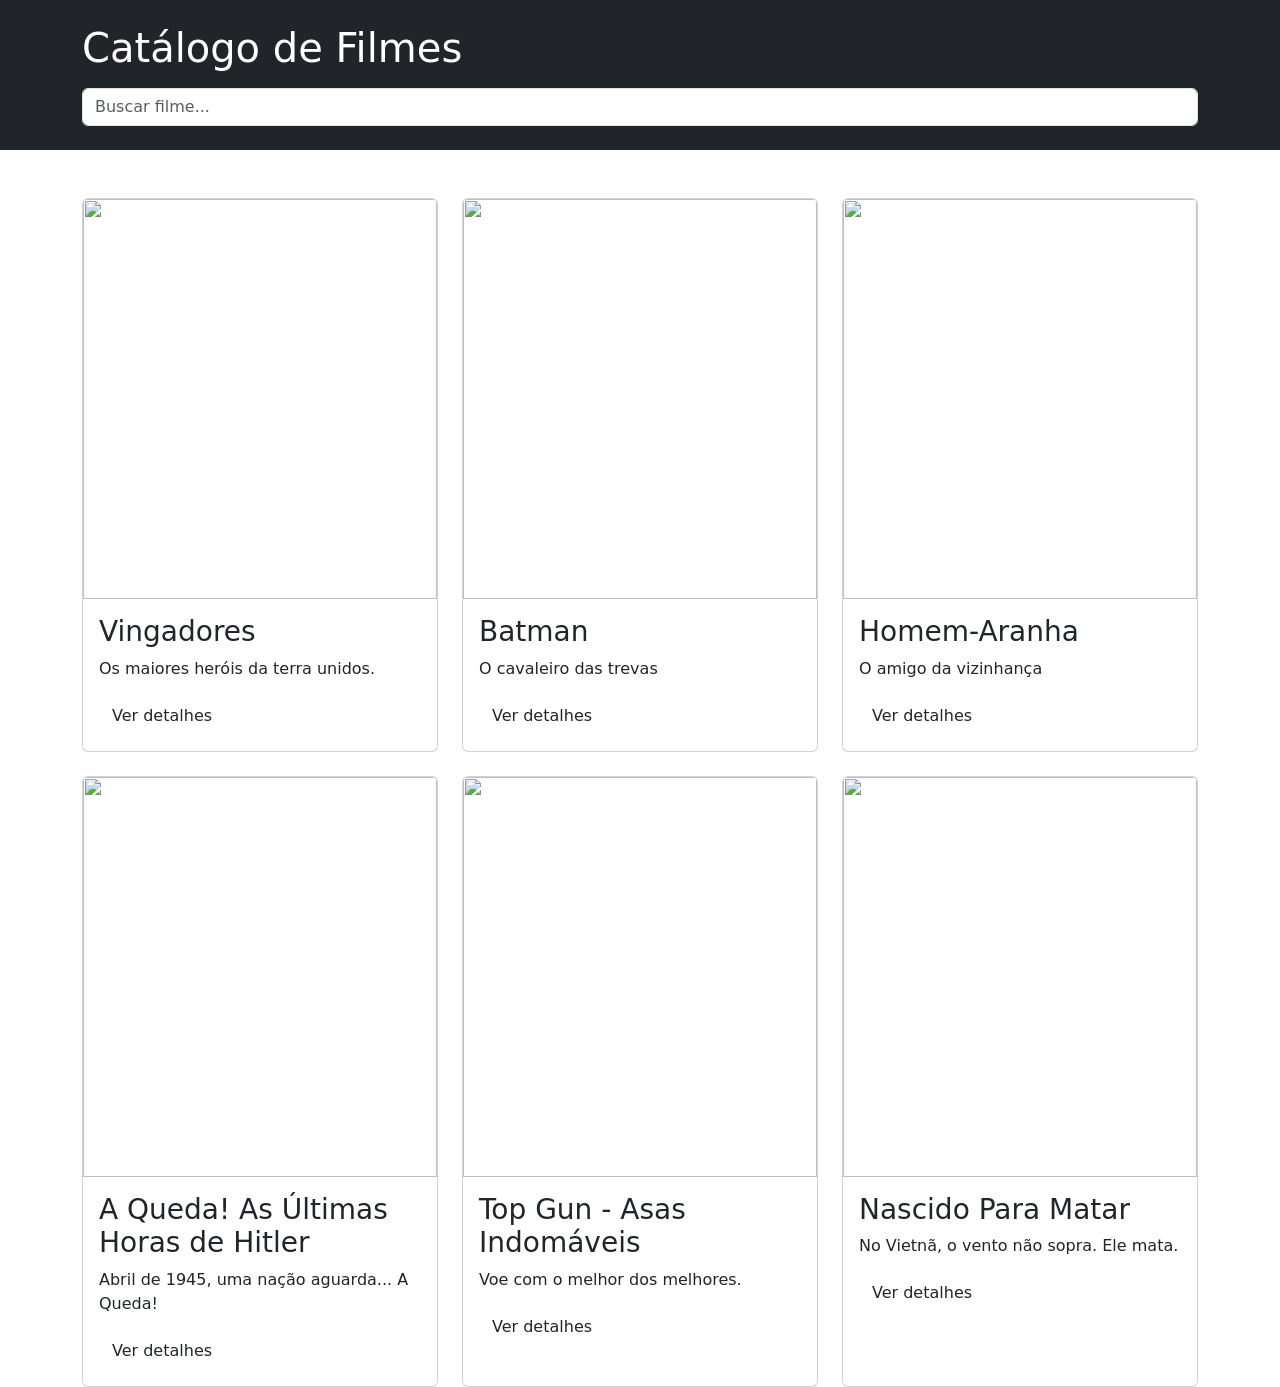
==== CatálogoFilmes/index.html @ ad3c8884 "Add files via upload" ====
<!DOCTYPE html>
<html lang="en">
<head>
    <meta charset="UTF-8">
    <meta name="viewport" content="width=device-width, initial-scale=1.0">
    <title>Meus Filmes</title>
    <link rel="stylesheet" href="css/style.css">
    <link href="https://cdn.jsdelivr.net/npm/bootstrap@5.3.7/dist/css/bootstrap.min.css" rel="stylesheet" >
</head>
<body>
    <header class="bg-dark text-white p-4">
        <div class="container">
            <h1>Catálogo de Filmes</h1>
            <input type="text" name="campoBusca" id="campoBusca" class="form-control mt-3" placeholder="Buscar filme...">
        </div>
    </header>
    <main class="container mt-5">
        <div id="listaFilmes" class="row g-4"></div>
    </main>
    <script src="script/script.js"></script>
</body>
</html>
---- CatálogoFilmes/css/style.css ----
body {
    background-color: #f4f4f4;
}

.card-filme {
    transition: 0.3s;
    cursor: pointer;
}

.card-filme:hover {
    transform: scale(1.03);
}

.card-filme img {
    height: 400px;
    object-fit: cover;
}
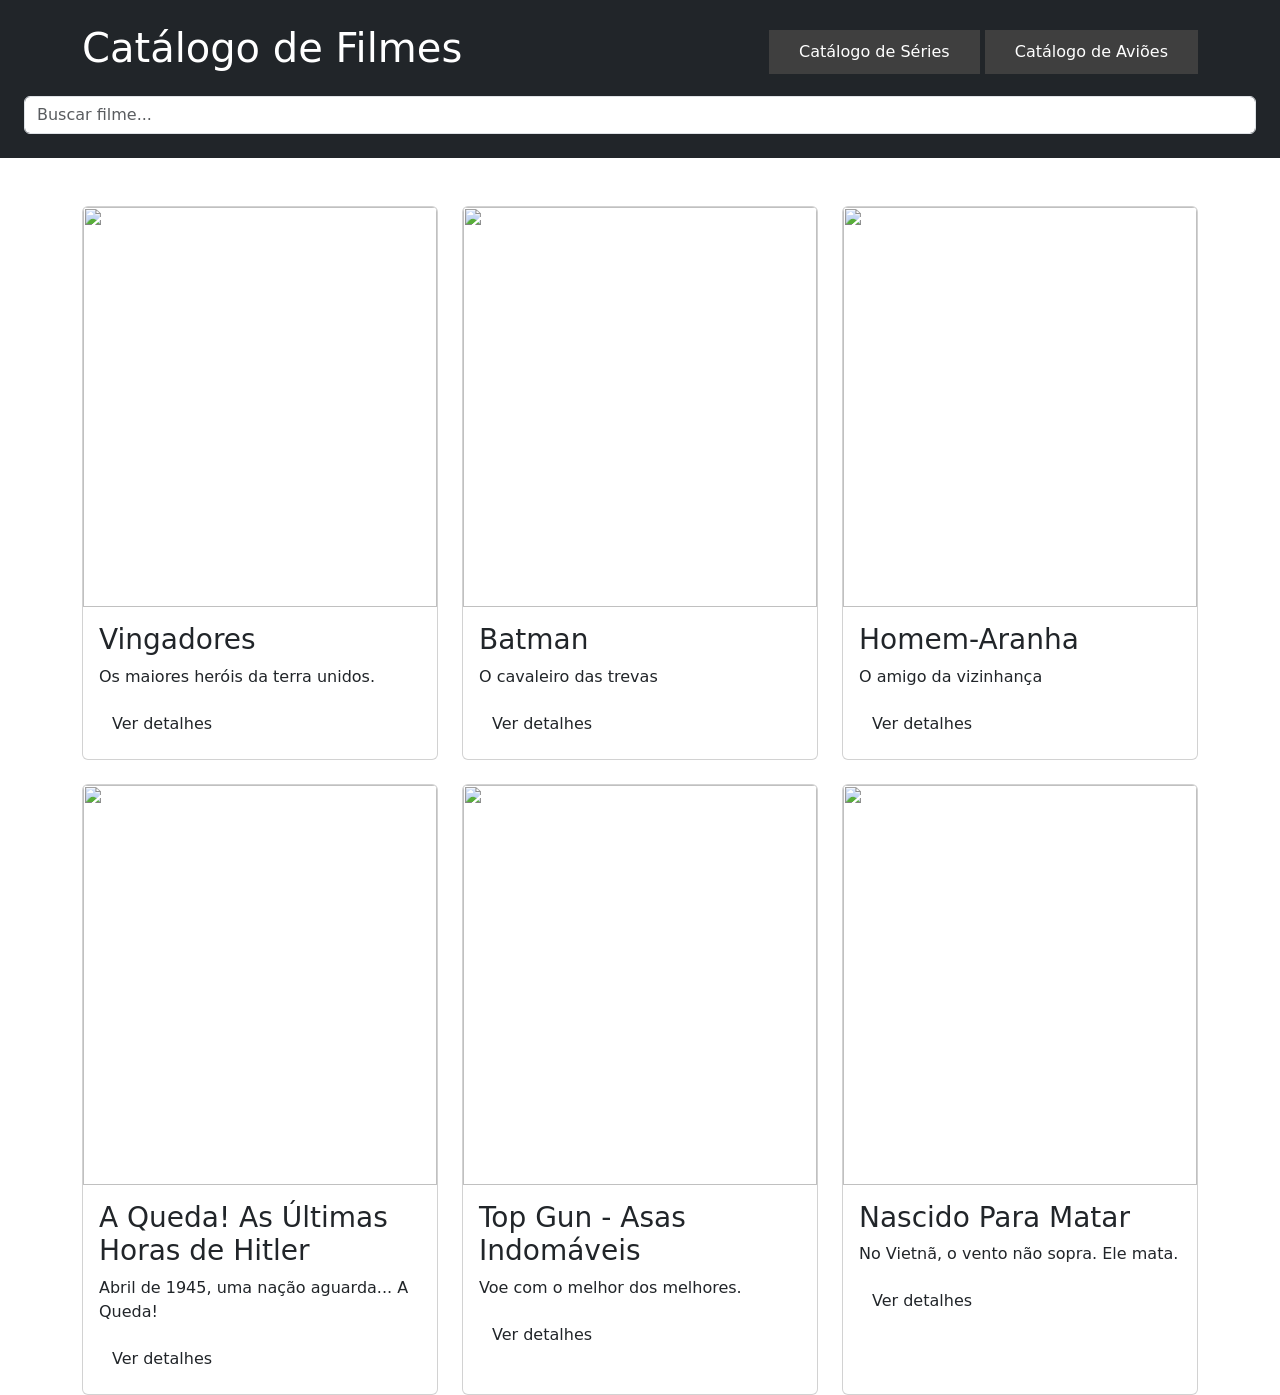
==== commit fd3f2bb8: "Add files via upload" ====
--- a/CatálogoFilmes/index.html
+++ b/CatálogoFilmes/index.html
@@ -11,12 +11,17 @@
     <header class="bg-dark text-white p-4">
         <div class="container">
             <h1>Catálogo de Filmes</h1>
-            <input type="text" name="campoBusca" id="campoBusca" class="form-control mt-3" placeholder="Buscar filme...">
+            <div class="btns">
+                <button><a href="series.html">Catálogo de Séries</a></button>
+                <button><a href="avioes.html">Catálogo de Aviões</a></button>
+            </div>
         </div>
+        <input type="text" name="campoBusca" id="campoBusca" class="form-control mt-3" placeholder="Buscar filme...">
     </header>
     <main class="container mt-5">
         <div id="listaFilmes" class="row g-4"></div>
     </main>
+    <script src="https://cdn.jsdelivr.net/npm/sweetalert2@11"></script>
     <script src="script/script.js"></script>
 </body>
 </html>
--- a/CatálogoFilmes/css/style.css
+++ b/CatálogoFilmes/css/style.css
@@ -1,5 +1,14 @@
 body {
     background-color: #f4f4f4;
+}
+
+.btns {
+    align-items: right;
+}
+
+.card-serie {
+    transition: 0.3s;
+    cursor: pointer;
 }
 
 .card-filme {
@@ -7,8 +16,45 @@
     cursor: pointer;
 }
 
+.container {
+    display: flex;
+    justify-content: space-between;
+    align-items: center;
+}
+
+button {
+    border-radius: 15px;
+    padding: 10px 30px;
+    background-color: #3f3f3f;
+    border: none;
+}
+
+button a {
+    text-decoration: none;
+    color: #fff;
+}
+.card-aviao:hover {
+    transform: scale(1.03);
+}
+
+
+.card-serie:hover {
+    transform: scale(1.03);
+}
+
+
 .card-filme:hover {
     transform: scale(1.03);
+}
+
+.card-aviao img {
+    height: 400px;
+    object-fit: cover;
+}
+
+.card-serie img {
+    height: 400px;
+    object-fit: cover;
 }
 
 .card-filme img {
